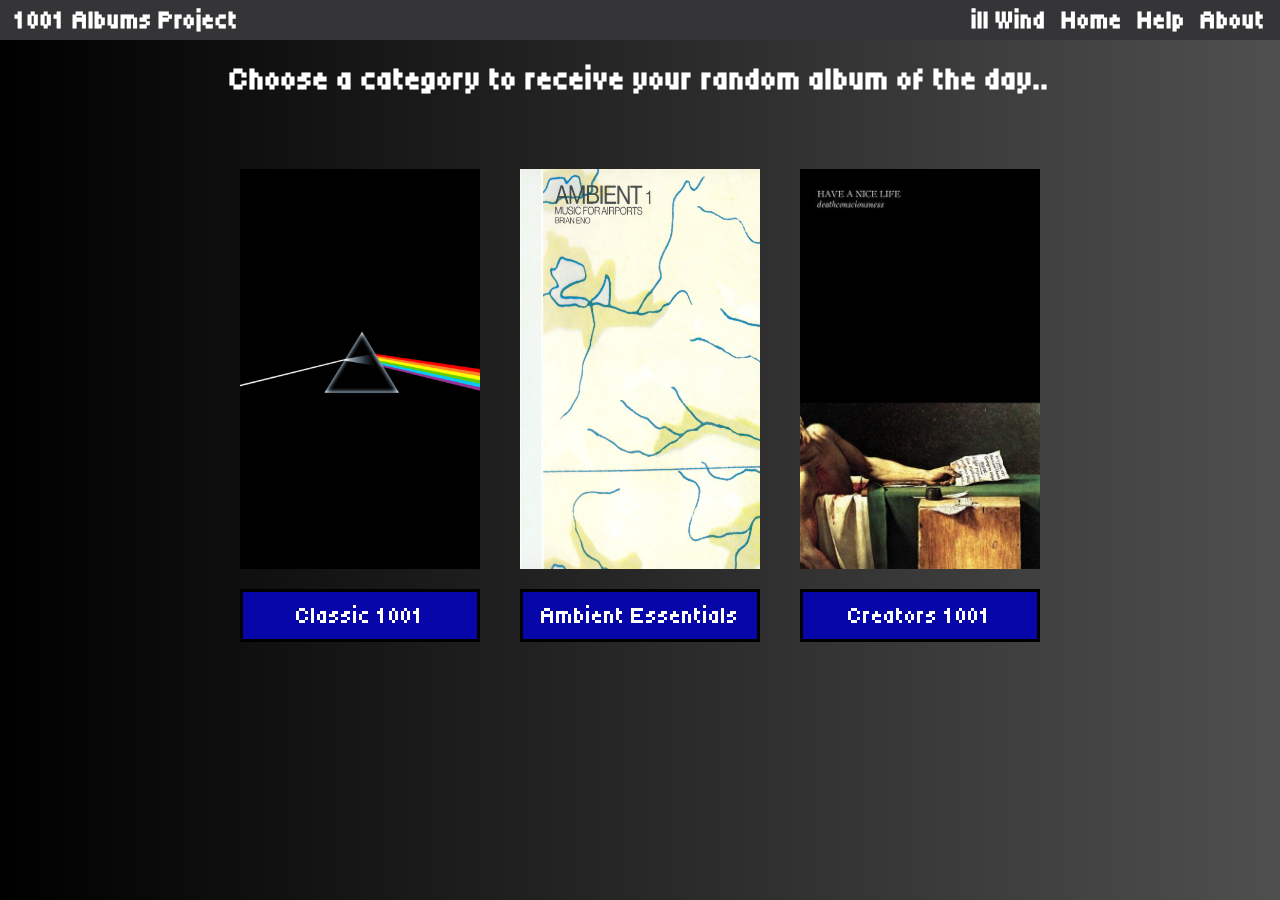
==== albumscentered.html @ e0e862ba "created seperate folders for containing css files" ====
<html>
  <head>
    <title>Ill-Wind - A 1001 Albums Project</title>
    <link rel="preconnect" href="https://fonts.googleapis.com">
    <link rel="preconnect" href="https://fonts.gstatic.com" crossorigin>
    <link href="https://fonts.googleapis.com/css2?family=Tiny5&display=swap" rel="stylesheet">
    <link rel="stylesheet" href="styles/Ill-Wind/popups.css">
    <link rel="stylesheet" href="styles/Ill-Wind/general.css">
    <link rel="stylesheet" href="styles/Ill-Wind/header.css">
  </head>
  <body >
    <header class="header">
      <div class="div1" style="padding-left: 15px;">
        1001 Albums Project
      </div>
      <div class="div2">
      <div class="home-link" onclick="illWind();">ill Wind</div>
      <div class="home-link"><p class="album-option-text"><a href="albumscentered.html" class="link">Home</a></p></div>
      <div class="home-link" id="openModal1" onclick="popup('openModal1','modal1','closeModal1');">Help</div>
      <div class="home-link" id="openModal2" onclick="popup('openModal2','modal2','closeModal2');">About</div>
      </div>
    </header>

    <h1>Choose a category to receive your random album of the day..</h1>
    <div class="container">
      <div class="option">
        <img class="album-image" src="thumbnails/EB41m6f.png">
        <button class="option-button" 
          ><p class="album-option-text"><a href="randomalbum.html">Classic 1001</a></p>
        </button>
      </div>

      <div class="option">
        <img class="album-image" src="thumbnails/Brian Eno - Ambient 1 (Music for Airports).jpg">
        <button class="option-button">Ambient Essentials</button>
      </div>

      <div class="option">
        <img class="album-image" src="thumbnails/1_1r4qYOxytnomtiuZsebK9A.jpg">
        <button class="option-button">Creators 1001</button>
      </div>  
    </div>

    <div class="modal" id="modal1">
      <div class="modal-inner">
        <div class="heading">Help</div>
        <div class="text">
          <p>Hey there!</p>
          <p>This is a rough guide on how to use Ill Wind. If you&#8217;re new to the 1001 Albums Challenge or if you don&#8217;t know which category of albums to choose, this guide is for you.</p>
          <p>Ill Wind is a random album generator that lets you pick a random album to listen to. You can choose albums from three categories. Here&#8217;s a breakdown on what category you should choose depending on your familiarity with these records.</p>
          <p>1.	Classic 1001 : This category contains 1001 albums as listed in the 2021 edition of Robert Dimery&#8217;s reference book &#8216;1001 Albums You Must Hear Before You Die&#8217;. This list is quite comprehensive and contains some of the most influential, acclaimed popular records ever made between the 1950s and the 2010s. So, if you&#8217;re someone who hasn&#8217;t listened to any of those albums before, this list is for you.</p>
          <p>2.	Creators 1001 : This category contains 1001 albums handpicked by myself. This list is for people who have listened to a lot of the material in the Classic 1001 and wants something else entirely. This list does not contain any of the artists or albums from the Classic 1001 lineup. This list also has a 1 album per artist rule. However, this list is not as comprehensive as the classic 1001 and will adhere to my tastes and biases.</p>
          <p>3.	Essentials : This category contains a rotating list of 30 albums based on a particular genre/list that will change every month. This month, I&#8217;ve chosen 30 essential Ambient Albums. This list is mostly beginner friendly and will contain albums that are easy and fun to get into and will hopefully introduce listeners to an entirely new genre of music. </p>
          <p>Finally, the 1001 albums challenge is a challenge where you listen to a random album every day for 1001 days. Pretty self-explanatory. </p>
          <p>That&#8217;s about it really. So, pick a category and enjoy your random album of the day! Happy Listening.</p>
        </div>
        <button class="close-button" id="closeModal1">Close</button>
      </div>
    </div>

    <div class="modal" id="modal2">
      <div class="modal-inner">
        <div class="heading">About</div>
        <div class="text">
          <p>I don&#8217;t really know what to say. I started Ill Wind somewhere around July this year. It&#8217;s taken up a lot of my time and It&#8217;s been a lot of fun. When I started doing this, I couldn&#8217;t really find any new music at all. Not that there wasn&#8217;t anything good being released at the time. In fact, it&#8217;s been a stellar year for music so far. I&#8217;ve just been so tired all the time that finding and listening to new music just becomes an afterthought most of the time. This really helped rekindle a lot of my love for music again.</p>
          <p>This project mainly uses vanilla HTML, CSS and JavaScript. If you want to learn those, there are plenty of videos online. I would highly recommend SuperSimpleDev. I think I&#8217;ve used the Lastfm API for the album info and album art.</p>
          <p>Follow me on these links :</p>
          <p><a target="_blank" href="https://open.spotify.com/user/4l4nenz1j43jftqkh87k41ljm?si=47741f2ba5b443b1">Spotify</a></p>
          <p><a target="_blank" href="https://www.last.fm/user/Baked_Potatoes">Lastfm</a></p>
          <p><a target="_blank" href="https://rateyourmusic.com/~PTA">RYM</a></p>
          <p><a target="_blank" href="https://boxd.it/7Cfdp">Letterboxd</a></p>
        </div>
        <button class="close-button" id="closeModal2">Close</button>
      </div>
    </div>



    <script src="scripts/popups.js"></script>
    <script src="scripts/redirect.js"></script>
    <script src="scripts/picker.js">
    </script>
    <script>localStorage.setItem('v', randomNumber(0,22));
    console.log(localStorage.getItem('v'));</script>
  </body>
</html>
---- styles/Ill-Wind/popups.css ----
.modal{
  color: white;
  background-color: rgba(0,0,0,0.3);
  opacity: 0;
  position: fixed;
  top:0;
  bottom: 0;
  left: 0;
  right: 0;
  transition: all 0.3s ease-in-out;
  z-index: -1;
  display: flex;
  align-items: center;
  justify-content: center; 
  user-select: none;
  
}

.modal.open{
  opacity: 1;
  z-index: 99999;
}

.modal-inner{
  background-color: #240b57;
  border-radius: 5px;
  box-shadow: 0 1px 4px rgba(0,0,0,0.3);
  text-align: center;
  width: 790px;
  border: 2px solid rgb(255, 255, 255);
}

.heading{
  width: 100%;
  border-bottom: 2px solid rgb(255, 255, 255);
  padding-bottom: 7.5px;
  padding-top: 7.5px;
  font-family: tiny5;
  font-size: 30px;
  font-weight: bold;
}

.text{
  margin:10px 20px;
  text-align: left;
  font-family: 'Gill Sans', 'Gill Sans MT', Calibri, 'Trebuchet MS', sans-serif;
  font-size: 16px;

}


.close-button{
  margin: 10px;
  background-color:#280b9d;
  border: white 2px solid;
  color: white;
  padding: 10px 10px;
  cursor: pointer;
  font-family: tiny5;
  transition: background-color 0.3s;
}

.close-button:hover{
  background-color: #1f0976;
}

a{
  color: white;
  text-decoration: none;
}
---- styles/Ill-Wind/general.css ----
body{
  display: flex;
  flex-direction: column;
  align-items: center;
  justify-content: center;
  margin: 0;
  background-image: url(../../thumbnails/cool-background.png);
}

.buttons {
  background-color: rgb(120, 82, 178);
  color: white;
  font-size: 16px;
  border-width: 1px;
  border-style: solid;
  border-color: white;
  border-radius: 2px;
  padding-top: 8px;
  padding-bottom: 8px;
  padding-left: 15px;
  padding-right: 15px;
}

.container{
  display: flex;
  flex-direction: row;
  margin-top: 50px;
  align-content: center;
  justify-content:center;
  user-select: none;
}

.option-button{
  background-color: rgb(6, 6, 169);
  color:white;
  padding-left: 10px;
  padding-right: 10px;
  padding-top: 10px;
  padding-bottom: 10px;
  max-width: 100%;
  min-width: 100%;
  margin-top: 20px;
  cursor:pointer;
  font-family: tiny5;
  font-size: 24px;  
  border:black 3px solid;
  transition: background-color 0.6s,margin-bottom 0.6s,margin-top 0.6s,border-color 0.6s,padding 0.6s;
}


.option-button:hover{
  background-color: gray;
  border-color: white;
  margin-top:20px;
  margin-bottom:30px;
  padding-top: 15px;
  padding-bottom: 15px;
  
}
.option{
  max-width:240px;
  min-width: 230px;
  margin-left: 20px;
  margin-right: 20px;
  max-height: 800px;
  display: flex;
  flex:1;
  
  flex-wrap: wrap;
  align-content: center;
  justify-content: center;
  
}

.album-image{
  width:100%;
  height: 400px;
  max-height: 600px;
  min-height: 400px;
}

h1{
  color:white;
  font-family: tiny5,Arial, Helvetica, sans-serif;
  text-align: center; 
}

.album-option-text{
  margin: 0;

}
---- styles/Ill-Wind/header.css ----
.header {
  background-color: rgb(53, 53, 56);
  color: white;
  display: flex;
  width: 100%;
  height:40px;
  flex-direction: row;
  justify-content: space-between;
  align-items: center; 
  user-select: none;
  z-index: 9999;
}

.div2{
  display: flex;
  justify-content: end;
  flex-shrink: 0;
}

.home-link,.div1 {
  font-family: tiny5,Arial, Helvetica, sans-serif;
  font-weight: bold;
  font-size: 25px;
  margin-right: 15px;
  cursor: pointer;
  transition:color .3s;
  flex-shrink: 0;
}

.div1:hover,.home-link:hover, .link:hover{
  color:rgb(123, 128, 128);
}

.link{
  transition: color .3s;     
}
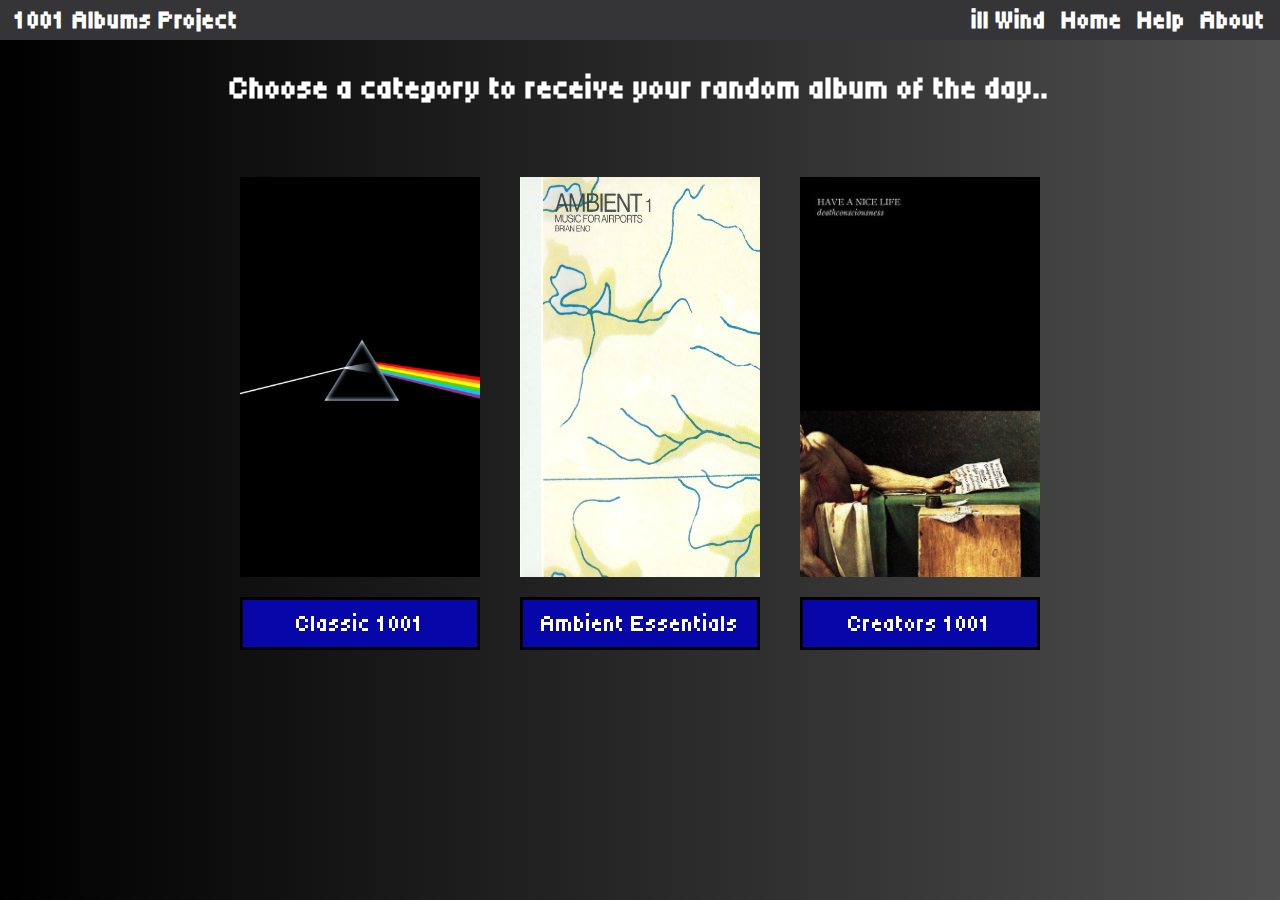
==== commit 835ff26d: "changed font sizes and removed some code...+wrote some meta tags" ====
--- a/albumscentered.html
+++ b/albumscentered.html
@@ -1,6 +1,8 @@
 <html>
   <head>
     <title>Ill-Wind - A 1001 Albums Project</title>
+    <meta charset="UTF-8" />
+    <meta name="viewport" content="width=device-width, initial-scale=1.0" />
     <link rel="preconnect" href="https://fonts.googleapis.com">
     <link rel="preconnect" href="https://fonts.gstatic.com" crossorigin>
     <link href="https://fonts.googleapis.com/css2?family=Tiny5&display=swap" rel="stylesheet">
@@ -14,10 +16,10 @@
         1001 Albums Project
       </div>
       <div class="div2">
-      <div class="home-link" onclick="illWind();">ill Wind</div>
+      <div class="home-link js-ill-wind">ill Wind</div>
       <div class="home-link"><p class="album-option-text"><a href="albumscentered.html" class="link">Home</a></p></div>
-      <div class="home-link" id="openModal1" onclick="popup('openModal1','modal1','closeModal1');">Help</div>
-      <div class="home-link" id="openModal2" onclick="popup('openModal2','modal2','closeModal2');">About</div>
+      <div class="home-link js-modal-links" data-modal-id="1">Help</div>
+      <div class="home-link js-modal-links" data-modal-id="2">About</div>
       </div>
     </header>
 
@@ -25,62 +27,31 @@
     <div class="container">
       <div class="option">
         <img class="album-image" src="thumbnails/EB41m6f.png">
-        <button class="option-button" 
-          ><p class="album-option-text"><a href="randomalbum.html">Classic 1001</a></p>
+        <button class="option-button js-album-options" data-option-id="1">
+          <p class="album-option-text"><a href="randomalbum.html">Classic 1001</a></p>
         </button>
       </div>
 
       <div class="option">
         <img class="album-image" src="thumbnails/Brian Eno - Ambient 1 (Music for Airports).jpg">
-        <button class="option-button">Ambient Essentials</button>
+        <button class="option-button js-album-options" data-option-id="3">
+          <p class="album-option-text"><a href="randomalbum.html">Ambient Essentials</a>
+        </button>
       </div>
 
       <div class="option">
         <img class="album-image" src="thumbnails/1_1r4qYOxytnomtiuZsebK9A.jpg">
-        <button class="option-button">Creators 1001</button>
+        <button class="option-button js-album-options" data-option-id="2">
+          <p class="album-option-text"><a href="randomalbum.html">Creators 1001</a>
+        </button>
       </div>  
     </div>
 
-    <div class="modal" id="modal1">
-      <div class="modal-inner">
-        <div class="heading">Help</div>
-        <div class="text">
-          <p>Hey there!</p>
-          <p>This is a rough guide on how to use Ill Wind. If you&#8217;re new to the 1001 Albums Challenge or if you don&#8217;t know which category of albums to choose, this guide is for you.</p>
-          <p>Ill Wind is a random album generator that lets you pick a random album to listen to. You can choose albums from three categories. Here&#8217;s a breakdown on what category you should choose depending on your familiarity with these records.</p>
-          <p>1.	Classic 1001 : This category contains 1001 albums as listed in the 2021 edition of Robert Dimery&#8217;s reference book &#8216;1001 Albums You Must Hear Before You Die&#8217;. This list is quite comprehensive and contains some of the most influential, acclaimed popular records ever made between the 1950s and the 2010s. So, if you&#8217;re someone who hasn&#8217;t listened to any of those albums before, this list is for you.</p>
-          <p>2.	Creators 1001 : This category contains 1001 albums handpicked by myself. This list is for people who have listened to a lot of the material in the Classic 1001 and wants something else entirely. This list does not contain any of the artists or albums from the Classic 1001 lineup. This list also has a 1 album per artist rule. However, this list is not as comprehensive as the classic 1001 and will adhere to my tastes and biases.</p>
-          <p>3.	Essentials : This category contains a rotating list of 30 albums based on a particular genre/list that will change every month. This month, I&#8217;ve chosen 30 essential Ambient Albums. This list is mostly beginner friendly and will contain albums that are easy and fun to get into and will hopefully introduce listeners to an entirely new genre of music. </p>
-          <p>Finally, the 1001 albums challenge is a challenge where you listen to a random album every day for 1001 days. Pretty self-explanatory. </p>
-          <p>That&#8217;s about it really. So, pick a category and enjoy your random album of the day! Happy Listening.</p>
-        </div>
-        <button class="close-button" id="closeModal1">Close</button>
-      </div>
-    </div>
-
-    <div class="modal" id="modal2">
-      <div class="modal-inner">
-        <div class="heading">About</div>
-        <div class="text">
-          <p>I don&#8217;t really know what to say. I started Ill Wind somewhere around July this year. It&#8217;s taken up a lot of my time and It&#8217;s been a lot of fun. When I started doing this, I couldn&#8217;t really find any new music at all. Not that there wasn&#8217;t anything good being released at the time. In fact, it&#8217;s been a stellar year for music so far. I&#8217;ve just been so tired all the time that finding and listening to new music just becomes an afterthought most of the time. This really helped rekindle a lot of my love for music again.</p>
-          <p>This project mainly uses vanilla HTML, CSS and JavaScript. If you want to learn those, there are plenty of videos online. I would highly recommend SuperSimpleDev. I think I&#8217;ve used the Lastfm API for the album info and album art.</p>
-          <p>Follow me on these links :</p>
-          <p><a target="_blank" href="https://open.spotify.com/user/4l4nenz1j43jftqkh87k41ljm?si=47741f2ba5b443b1">Spotify</a></p>
-          <p><a target="_blank" href="https://www.last.fm/user/Baked_Potatoes">Lastfm</a></p>
-          <p><a target="_blank" href="https://rateyourmusic.com/~PTA">RYM</a></p>
-          <p><a target="_blank" href="https://boxd.it/7Cfdp">Letterboxd</a></p>
-        </div>
-        <button class="close-button" id="closeModal2">Close</button>
-      </div>
+    <div class="modal">
+      
     </div>
 
 
-
-    <script src="scripts/popups.js"></script>
-    <script src="scripts/redirect.js"></script>
-    <script src="scripts/picker.js">
-    </script>
-    <script>localStorage.setItem('v', randomNumber(0,22));
-    console.log(localStorage.getItem('v'));</script>
+    <script src="scripts/illwind.js" type="module"></script>
   </body>
 </html>--- a/styles/Ill-Wind/popups.css
+++ b/styles/Ill-Wind/popups.css
@@ -26,7 +26,7 @@
   border-radius: 5px;
   box-shadow: 0 1px 4px rgba(0,0,0,0.3);
   text-align: center;
-  width: 790px;
+  width: 60%;
   border: 2px solid rgb(255, 255, 255);
 }
 
@@ -68,3 +68,24 @@
   color: white;
   text-decoration: none;
 }
+
+@media (width<1180px){
+  .modal-inner{
+    background-color: #240b57;
+    border-radius: 5px;
+    box-shadow: 0 1px 4px rgba(0,0,0,0.3);
+    text-align: center;
+    width: 90%;
+    border: 2px solid rgb(255, 255, 255);
+  }
+}
+
+@media (width<800px){
+  .text{
+    margin:1px 1px;
+    text-align: left;
+    font-family: 'Gill Sans', 'Gill Sans MT', Calibri, 'Trebuchet MS', sans-serif;
+    font-size: 14px;
+  
+  }
+}--- a/styles/Ill-Wind/general.css
+++ b/styles/Ill-Wind/general.css
@@ -2,7 +2,6 @@
   display: flex;
   flex-direction: column;
   align-items: center;
-  justify-content: center;
   margin: 0;
   background-image: url(../../thumbnails/cool-background.png);
 }
@@ -80,6 +79,7 @@
 }
 
 h1{
+  margin-top: 70px;
   color:white;
   font-family: tiny5,Arial, Helvetica, sans-serif;
   text-align: center; 
@@ -89,3 +89,13 @@
   margin: 0;
 
 }
+
+@media(width<900px){
+  .container{
+    flex-direction: column;
+  }
+
+  .album-image{
+    margin-top: 20px;
+  }
+}--- a/styles/Ill-Wind/header.css
+++ b/styles/Ill-Wind/header.css
@@ -9,6 +9,7 @@
   align-items: center; 
   user-select: none;
   z-index: 9999;
+  position: fixed;
 }
 
 .div2{
@@ -33,4 +34,11 @@
 
 .link{
   transition: color .3s;     
+}
+
+@media(width<600px){
+  .home-link,.div1 {
+    font-size: 20px;
+  }
+
 }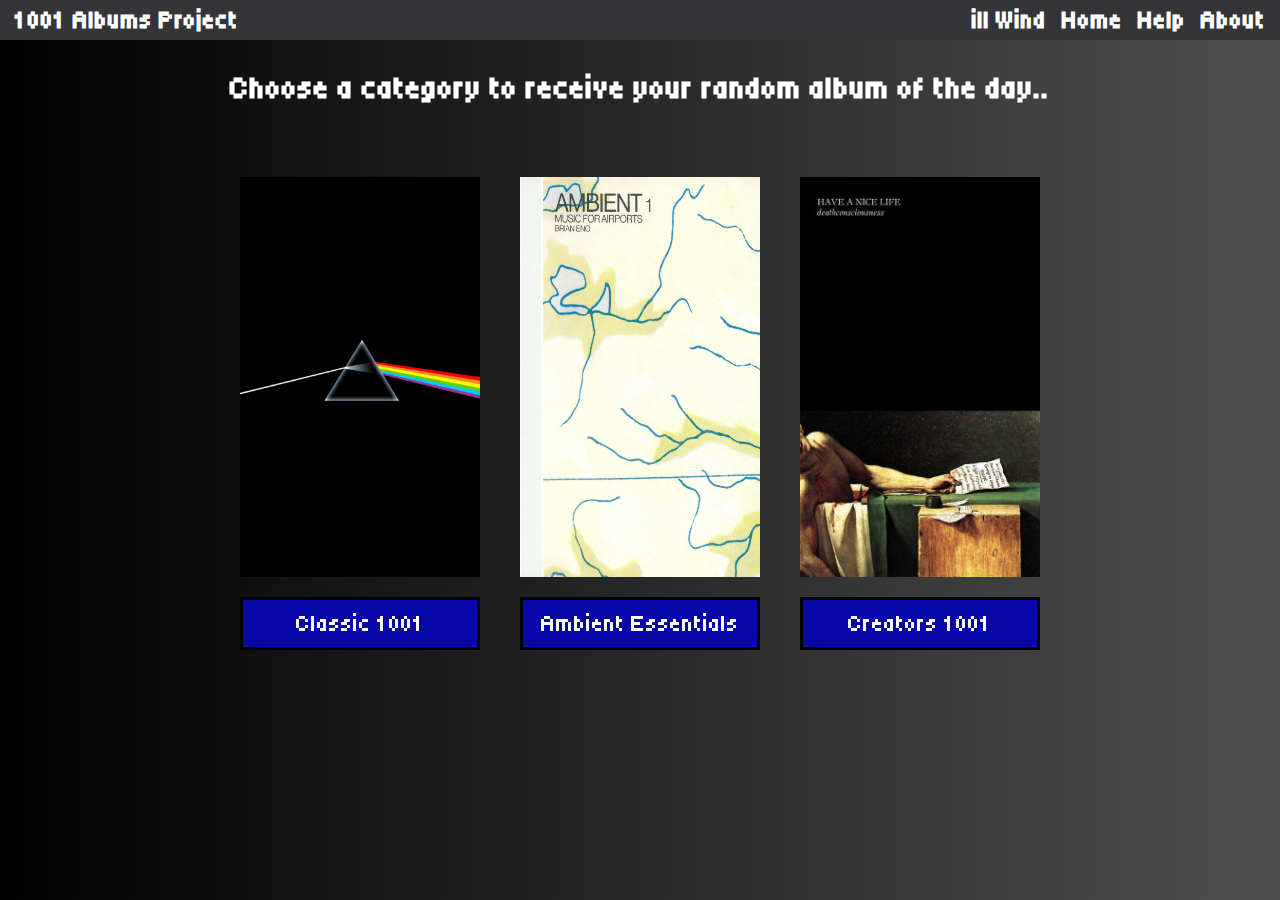
==== commit edcd52e8: "removed the a tags in the albumscentered html file" ====
--- a/albumscentered.html
+++ b/albumscentered.html
@@ -27,22 +27,22 @@
     <div class="container">
       <div class="option">
         <img class="album-image" src="thumbnails/EB41m6f.png">
-        <button class="option-button js-album-options" data-option-id="1">
-          <p class="album-option-text"><a href="randomalbum.html">Classic 1001</a></p>
+        <button class="option-button js-album-options" data-option-id="1" onclick="document.location='randomalbum.html'">
+          Classic 1001
         </button>
       </div>
 
       <div class="option">
         <img class="album-image" src="thumbnails/Brian Eno - Ambient 1 (Music for Airports).jpg">
-        <button class="option-button js-album-options" data-option-id="3">
-          <p class="album-option-text"><a href="randomalbum.html">Ambient Essentials</a>
+        <button class="option-button js-album-options" data-option-id="3" onclick="document.location='randomalbum.html'">
+          Ambient Essentials
         </button>
       </div>
 
       <div class="option">
         <img class="album-image" src="thumbnails/1_1r4qYOxytnomtiuZsebK9A.jpg">
-        <button class="option-button js-album-options" data-option-id="2">
-          <p class="album-option-text"><a href="randomalbum.html">Creators 1001</a>
+        <button class="option-button js-album-options" data-option-id="2" onclick="document.location='randomalbum.html'">
+          Creators 1001
         </button>
       </div>  
     </div>
--- a/styles/Ill-Wind/popups.css
+++ b/styles/Ill-Wind/popups.css
@@ -88,4 +88,14 @@
     font-size: 14px;
   
   }
+}
+
+@media(width<600px){
+  .text{
+    margin:1px 2px;
+    text-align: left;
+    font-family: 'Gill Sans', 'Gill Sans MT', Calibri, 'Trebuchet MS', sans-serif;
+    font-size: 12px;
+  
+  }
 }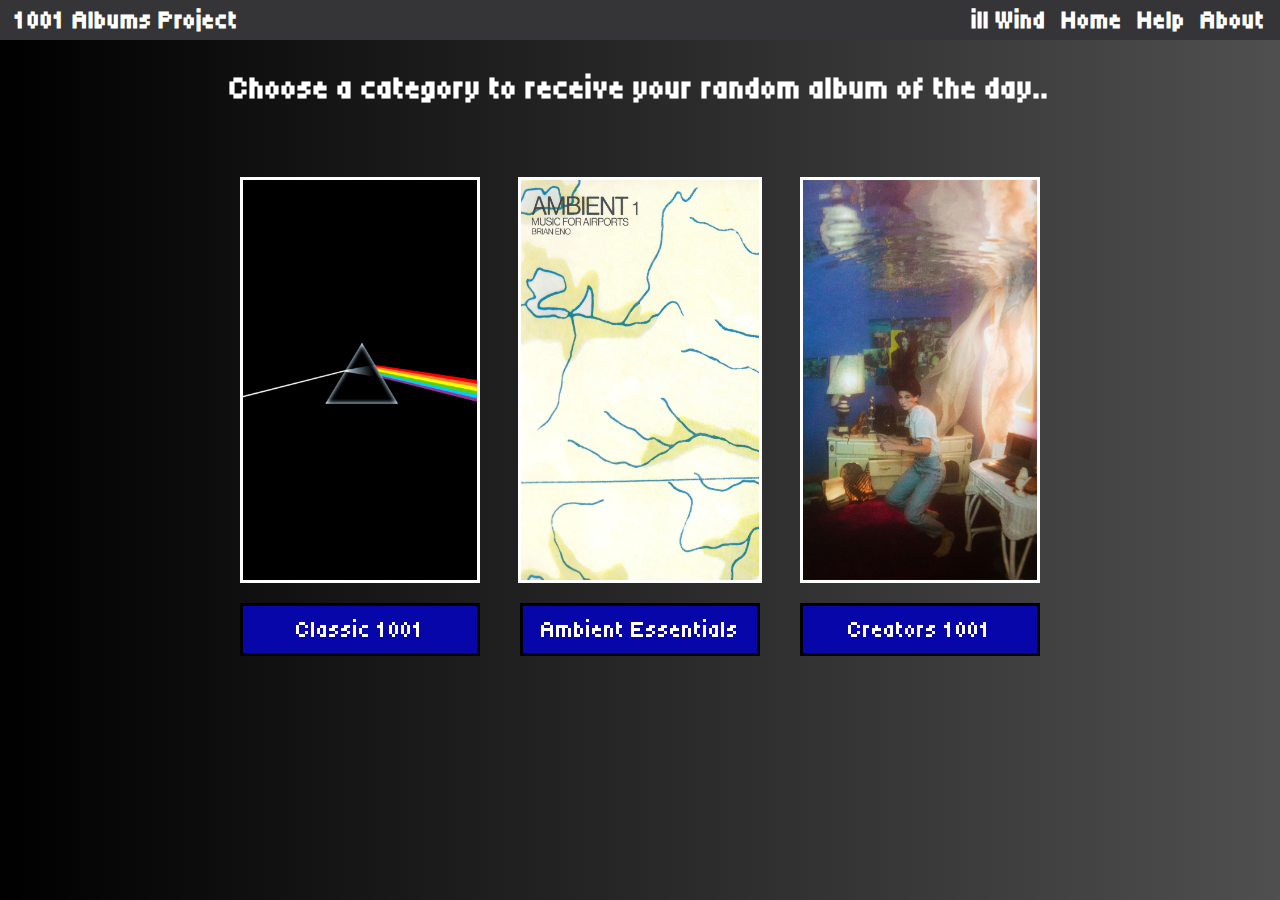
==== commit f2c449e3: "changed the hanl thumbnail to titanic rising" ====
--- a/albumscentered.html
+++ b/albumscentered.html
@@ -26,21 +26,21 @@
     <h1>Choose a category to receive your random album of the day..</h1>
     <div class="container">
       <div class="option">
-        <img class="album-image" src="thumbnails/EB41m6f.png">
+        <img class="album-image album-thumbnail" src="thumbnails/EB41m6f.png">
         <button class="option-button js-album-options" data-option-id="1" onclick="document.location='randomalbum.html'">
           Classic 1001
         </button>
       </div>
 
       <div class="option">
-        <img class="album-image" src="thumbnails/Brian Eno - Ambient 1 (Music for Airports).jpg">
+        <img class="album-image album-thumbnail" src="thumbnails/Brian Eno - Ambient 1 (Music for Airports).jpg">
         <button class="option-button js-album-options" data-option-id="3" onclick="document.location='randomalbum.html'">
           Ambient Essentials
         </button>
       </div>
 
       <div class="option">
-        <img class="album-image" src="thumbnails/1_1r4qYOxytnomtiuZsebK9A.jpg">
+        <img class="album-image album-thumbnail" src="thumbnails/c5f99f36acb8501008751ed294947a9e.jpg">
         <button class="option-button js-album-options" data-option-id="2" onclick="document.location='randomalbum.html'">
           Creators 1001
         </button>
--- a/styles/Ill-Wind/general.css
+++ b/styles/Ill-Wind/general.css
@@ -56,6 +56,11 @@
   padding-bottom: 15px;
   
 }
+
+.album-thumbnail{
+  border: rgb(255, 255, 255) 3px solid;
+}
+
 .option{
   max-width:240px;
   min-width: 230px;
